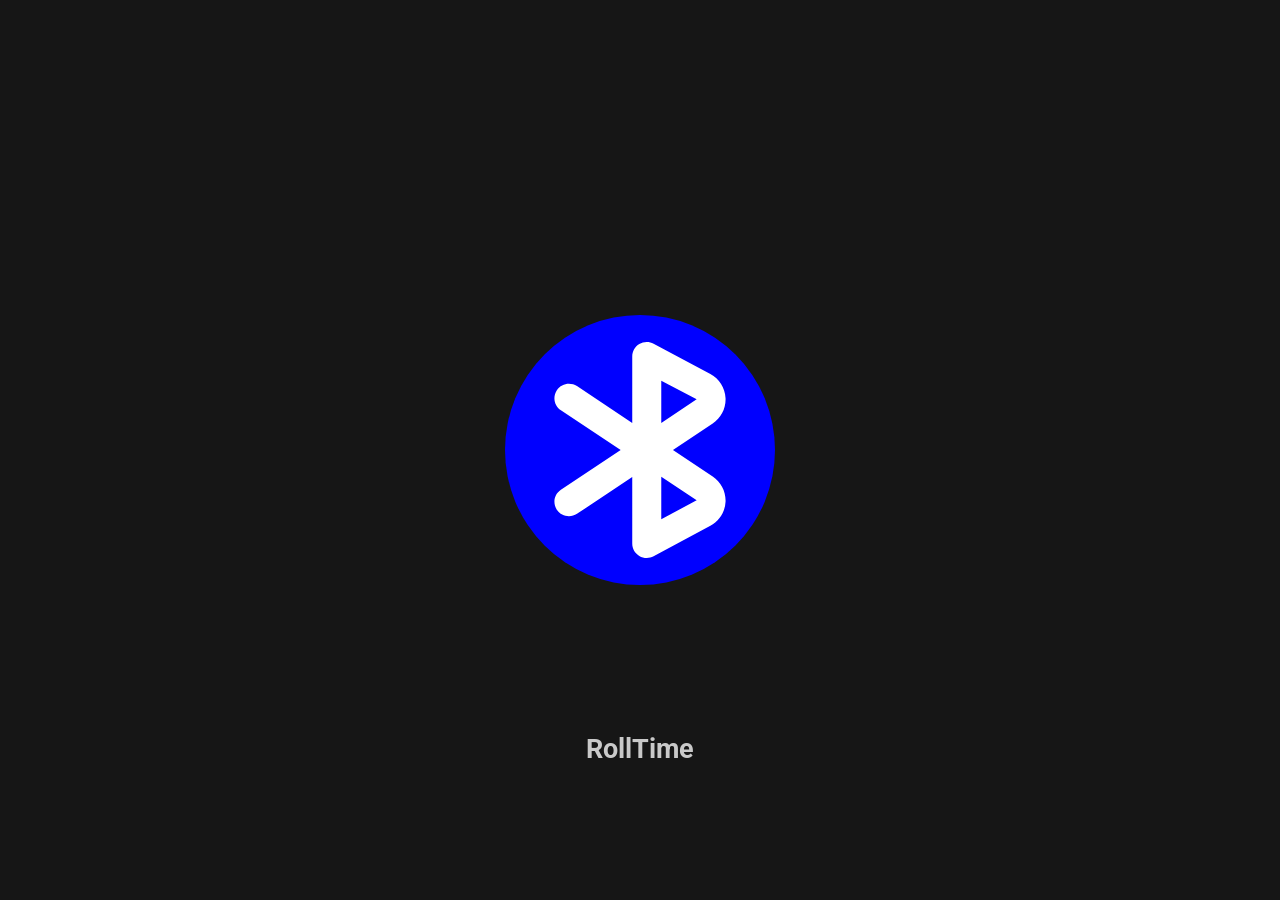
==== index.html @ 73930c6c "ble mobile debug8" ====
<!doctype html><html lang="en"><head><meta charset="utf-8"/><meta name="viewport" content="width=device-width,initial-scale=1"/><meta name="theme-color" content="#000000"/><meta property="og:title" content="RollTime Controller"/><meta property="og:description" content="RollTime Controller"/><meta property="og:image" content="icon.svg"/><meta property="og:url" content="https://toaster-robotics.github.io/"/><link rel="image_src" href="icon.svg"/><link rel="icon" type="image/png" href="icon.svg"/><link rel="canonical" href="https://toaster-robotics.github.io/"/><title>RollTime Controller</title><script defer="defer" src="/static/js/main.9b97be9b.js"></script><link href="/static/css/main.48de8f83.css" rel="stylesheet"></head><body><noscript>You need to enable JavaScript to run this app.</noscript><div id="root"></div></body></html>
---- static/css/main.48de8f83.css ----
@import url(https://fonts.googleapis.com/css?family=Roboto:300,400,500,700&display=swap);.BLE{height:100vh;position:relative}.BLE,.BLE__connectButton{align-items:center;display:flex;justify-content:center;-webkit-user-select:none;user-select:none}.BLE__connectButton{animation:pulse 1s infinite;background-color:blue;border-radius:50%;cursor:pointer;height:30vh;transform:scale(1);width:30vh}@keyframes pulse{0%{box-shadow:0 0 0 0 #000000b3;transform:scale(.98)}70%{box-shadow:0 0 0 10px #0000;transform:scale(1)}to{box-shadow:0 0 0 0 #0000;transform:scale(.98)}}.BLE__icon{fill:#fff;height:auto;-webkit-user-select:none;user-select:none;width:80%}.BLE__title{bottom:15%;font-size:3vh;font-weight:700;position:absolute;width:100%}.TimeDisplay{background-color:#000;color:#3939ff;margin:0;padding:0;position:relative}.TimeDisplay__inactive{opacity:.3}.TimeDisplay__time{font-size:10lvh;text-align:center}.TimeDisplay__mode{bottom:0;font-size:2.5lvh;padding-bottom:10px;position:absolute;text-align:right;width:90%}.TabBar{display:flex;justify-content:space-around;padding-bottom:10px;padding-top:10px;width:100%}.TabBar__tab{border-radius:20px;flex:1 1 100%;font-size:2lvh;font-weight:700;padding:0;position:relative;text-align:center;-webkit-user-select:none;user-select:none}.TabBar__button{cursor:pointer;display:inline-block;padding:15px;position:relative}.TabBar__flashHelper{background-color:#fff;border-radius:20px;height:100%;opacity:0;position:absolute;right:0;top:0;width:100%}.TabBar__button__active{text-decoration:underline}@keyframes flash1{0%{opacity:0}50%{opacity:.5}to{opacity:1}}@keyframes flash2{0%{opacity:1}50%{opacity:.5}to{opacity:0}}.TimeSelectionDisplay{font-size:10lvh}.TimeSelectionDisplay__inactive{opacity:.5}.TimeWheel__header{display:flex;font-weight:700;justify-content:space-around}.DialogModal__overlay{background-color:#7e7e7e66;bottom:0;left:0;position:fixed;right:0;top:0}.DialogModal__dialogContainer{align-items:center;bottom:0;display:flex;justify-content:center;left:0;overflow-y:auto;position:fixed;right:0;top:0}.DialogModal__dialogContent{display:flex;justify-content:center;padding:1rem;text-align:center;width:90%}.DialogModal__dialog{background-color:#000;border-radius:1rem;box-shadow:0 25px 50px -12px #00000040;overflow:hidden;padding:1.5rem;position:relative;transition:all .3s ease;-webkit-user-select:none;user-select:none;vertical-align:middle;width:100%}.DialogModal__defaultTime{font-size:1em;padding-bottom:20px}.DialogModal__buttonContainer{display:flex;justify-content:space-between}.DialogModal__buttonSubContainer1{align-items:flex-start;display:flex;flex-direction:column;font-weight:700}.DialogModal__buttonSubContainer2{display:flex}.DialogModal__button1{font-size:1.5vh;margin-top:2px;padding:2px}.DialogModal__button1,.DialogModal__button2{border-radius:15px;cursor:pointer;font-weight:700;text-align:center;-webkit-user-select:none;user-select:none}.DialogModal__button2{font-size:2vh;margin-right:5px;padding:5px}.RoundsSelectionDisplay{font-size:10lvh}.RoundsSelectionDisplay__inactive{opacity:.5}.RoundsWheel__header{display:flex;font-weight:700;justify-content:space-around}.IntervalModal__timeSet{position:relative}.IntervalModal__timeLabel{height:100%;padding-left:10px;position:absolute;right:5%;top:0}.CurrentModal__timeSet{position:relative}.CurrentModal__title{align-items:center;font-weight:700;position:absolute;text-align:center;top:5%;width:100%}.CurrentModal__timeLabel{height:100%;padding-left:10px;position:absolute;right:5%;top:0}.Controls{display:flex;justify-content:right;padding-right:20px}.Controls__button{border-radius:15px;cursor:pointer;font-size:2vh;font-weight:700;margin-right:10px;padding:10px;text-align:center;-webkit-user-select:none;user-select:none}body{background-color:red;height:100vh;margin:0}.App{background-color:#161616;height:100vh;text-align:center}.App,.DialogModal__dialog{color:#c9c9c9;font-family:Roboto}.TimeDisplay{height:15vh}.TimeModal{height:50vh;padding-top:10vh;position:relative;-webkit-user-select:none;user-select:none}
/*# sourceMappingURL=main.48de8f83.css.map*/
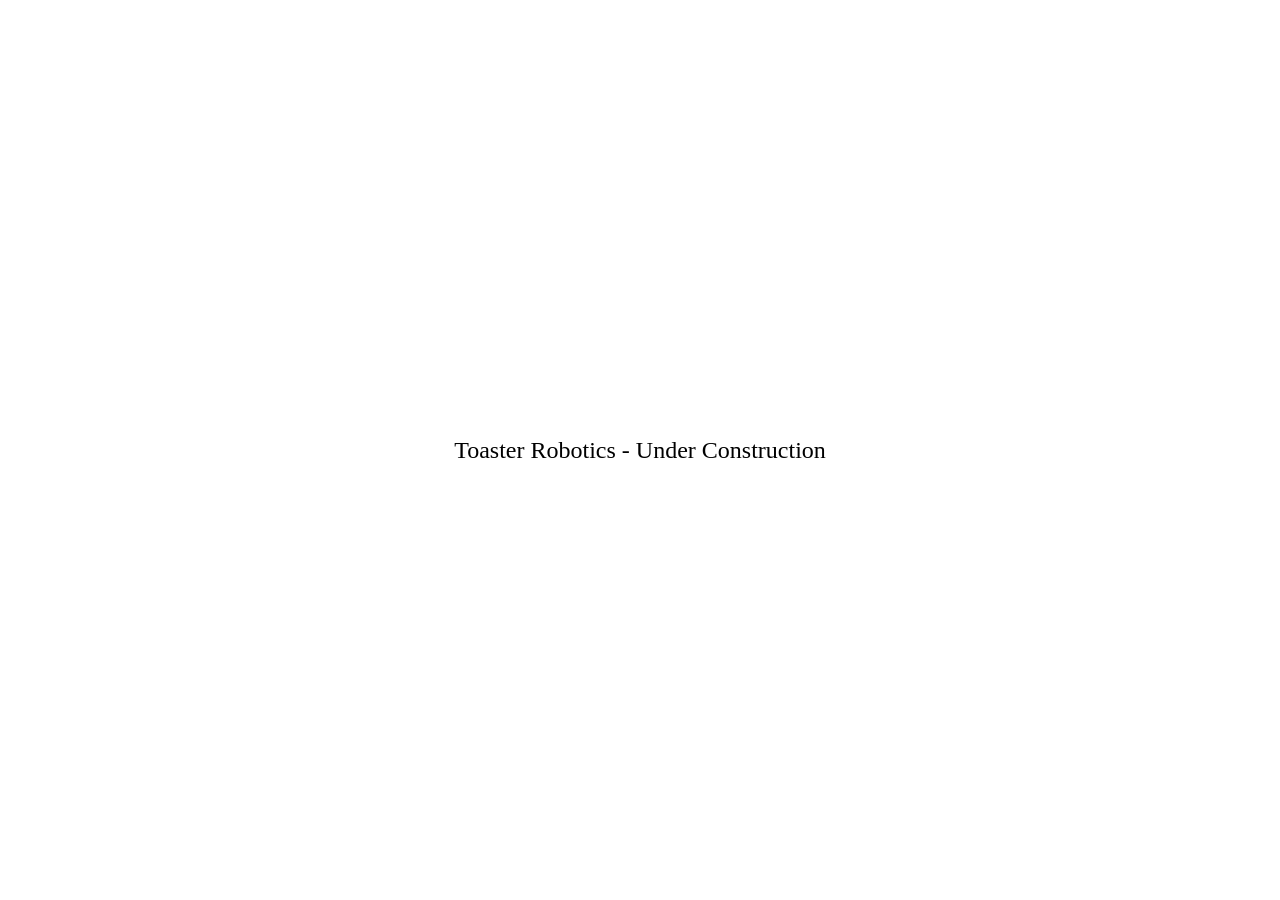
==== commit c262dcdf: "initial commit" ====
--- a/index.html
+++ b/index.html
@@ -1 +1,26 @@
-<!doctype html><html lang="en"><head><meta charset="utf-8"/><meta name="viewport" content="width=device-width,initial-scale=1"/><meta name="theme-color" content="#000000"/><meta property="og:title" content="RollTime Controller"/><meta property="og:description" content="RollTime Controller"/><meta property="og:image" content="icon.svg"/><meta property="og:url" content="https://toaster-robotics.github.io/"/><link rel="image_src" href="icon.svg"/><link rel="icon" type="image/png" href="icon.svg"/><link rel="canonical" href="https://toaster-robotics.github.io/"/><title>RollTime Controller</title><script defer="defer" src="/static/js/main.9b97be9b.js"></script><link href="/static/css/main.48de8f83.css" rel="stylesheet"></head><body><noscript>You need to enable JavaScript to run this app.</noscript><div id="root"></div></body></html>+<!DOCTYPE html>
+<html lang="en">
+<head>
+<meta charset="UTF-8">
+<meta name="viewport" content="width=device-width, initial-scale=1.0">
+<title>Under Construction</title>
+<style>
+    body, html {
+        height: 100%;
+        margin: 0;
+        display: flex;
+        justify-content: center;
+        align-items: center;
+    }
+    .under-construction {
+        text-align: center;
+        font-size: 24px;
+    }
+</style>
+</head>
+<body>
+    <div class="under-construction">
+        <p>Toaster Robotics - Under Construction</p>
+    </div>
+</body>
+</html>
